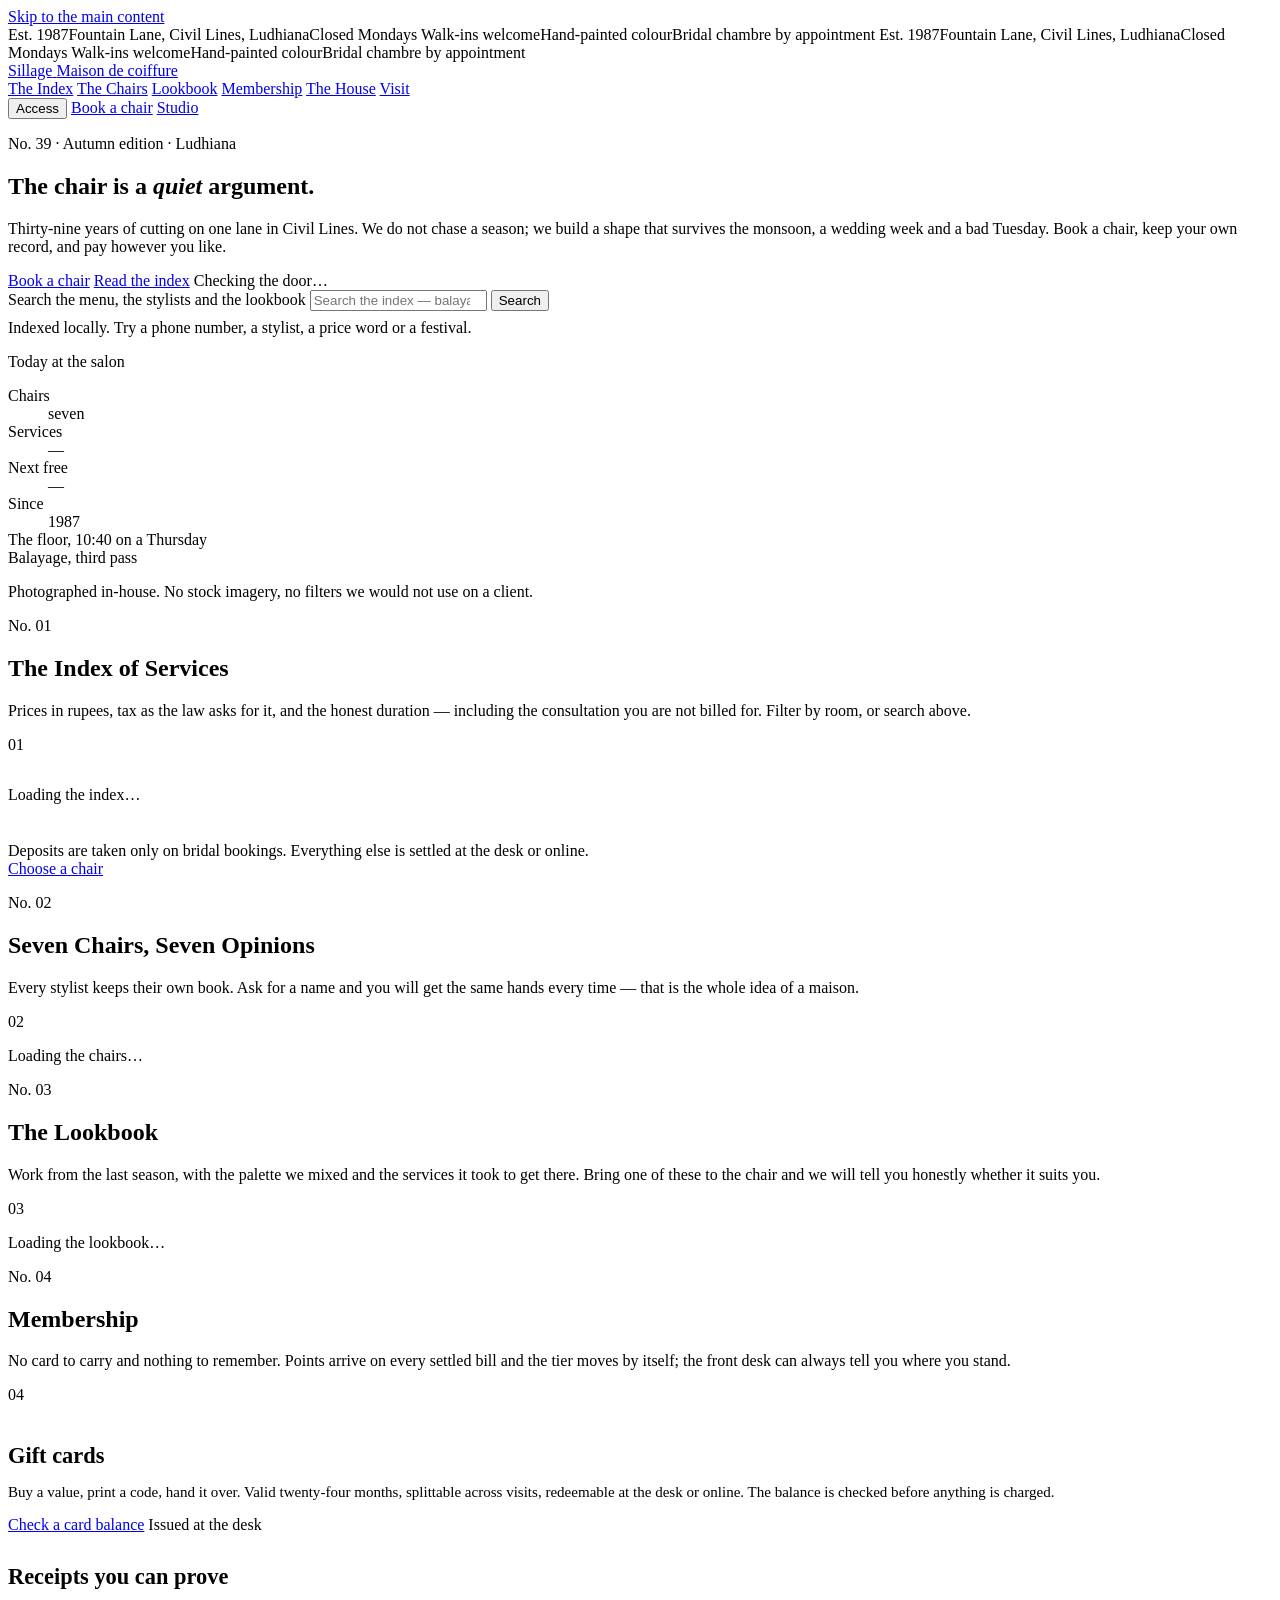
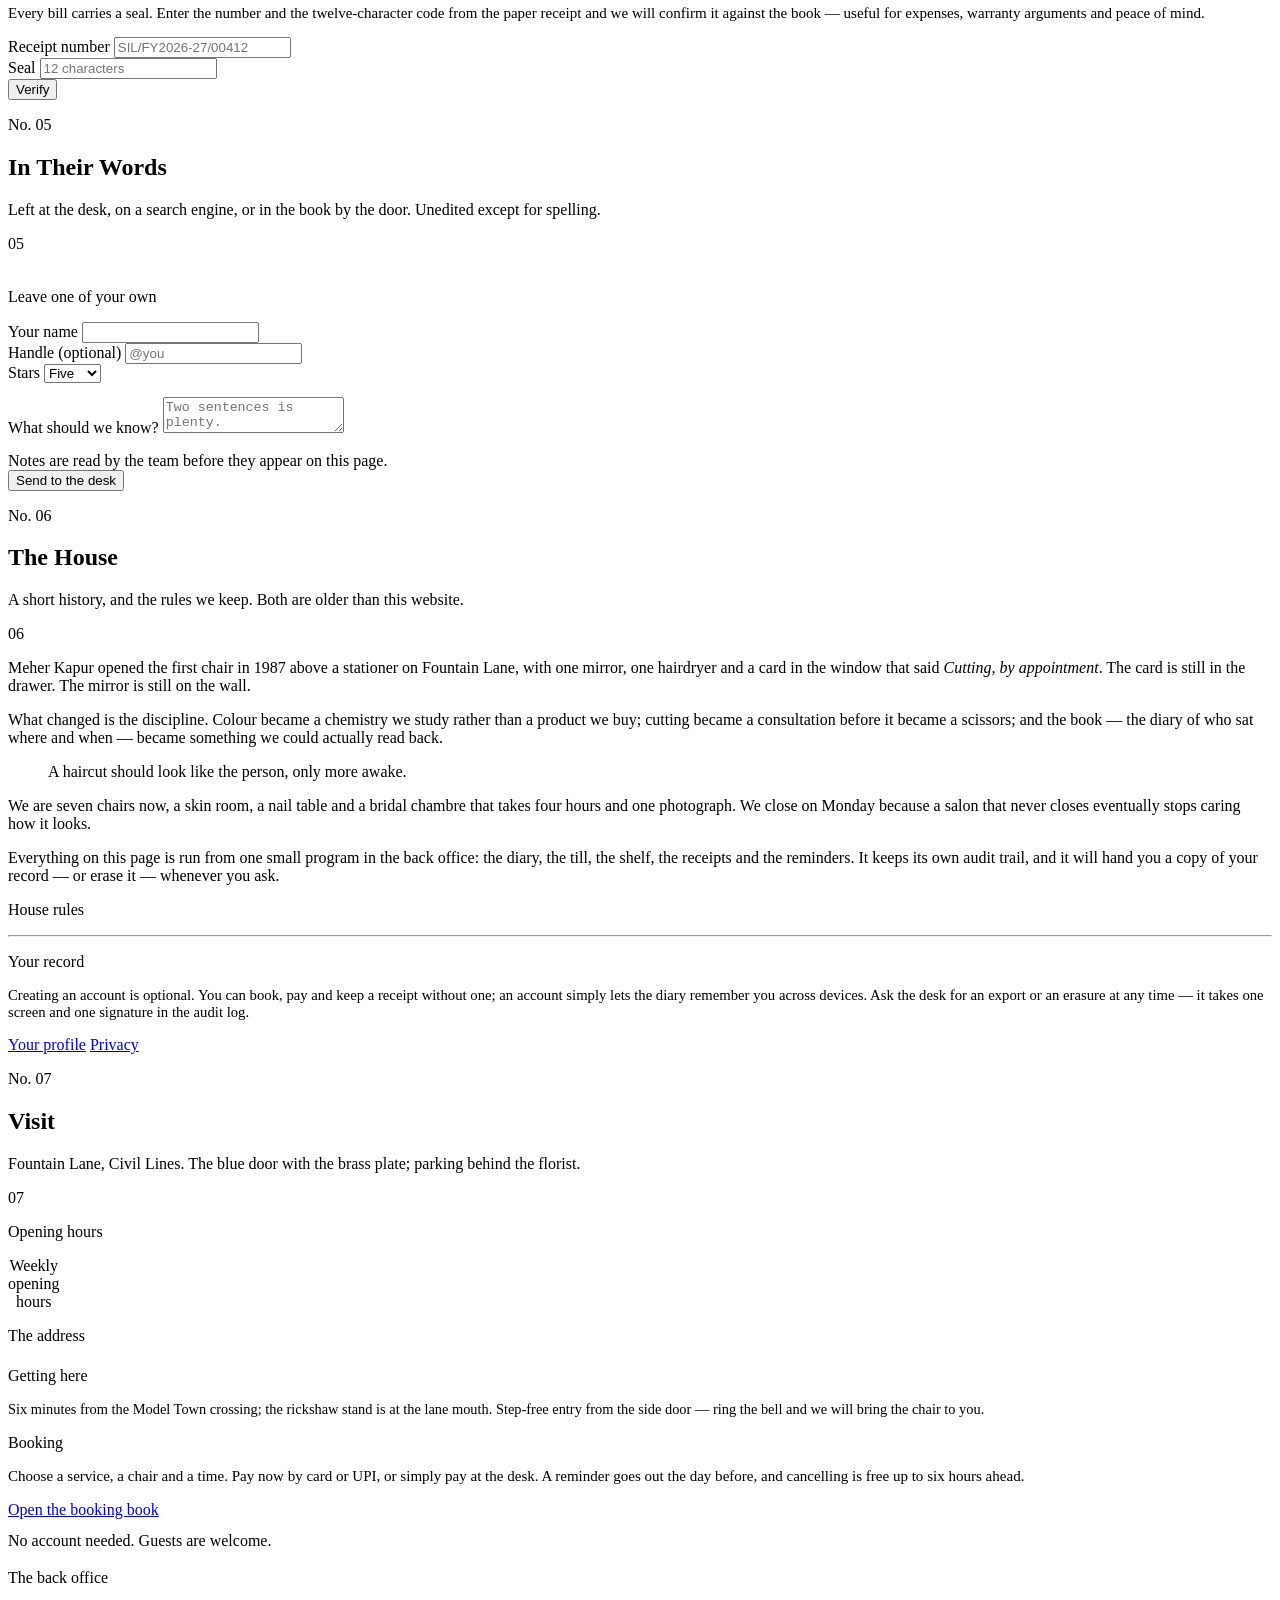
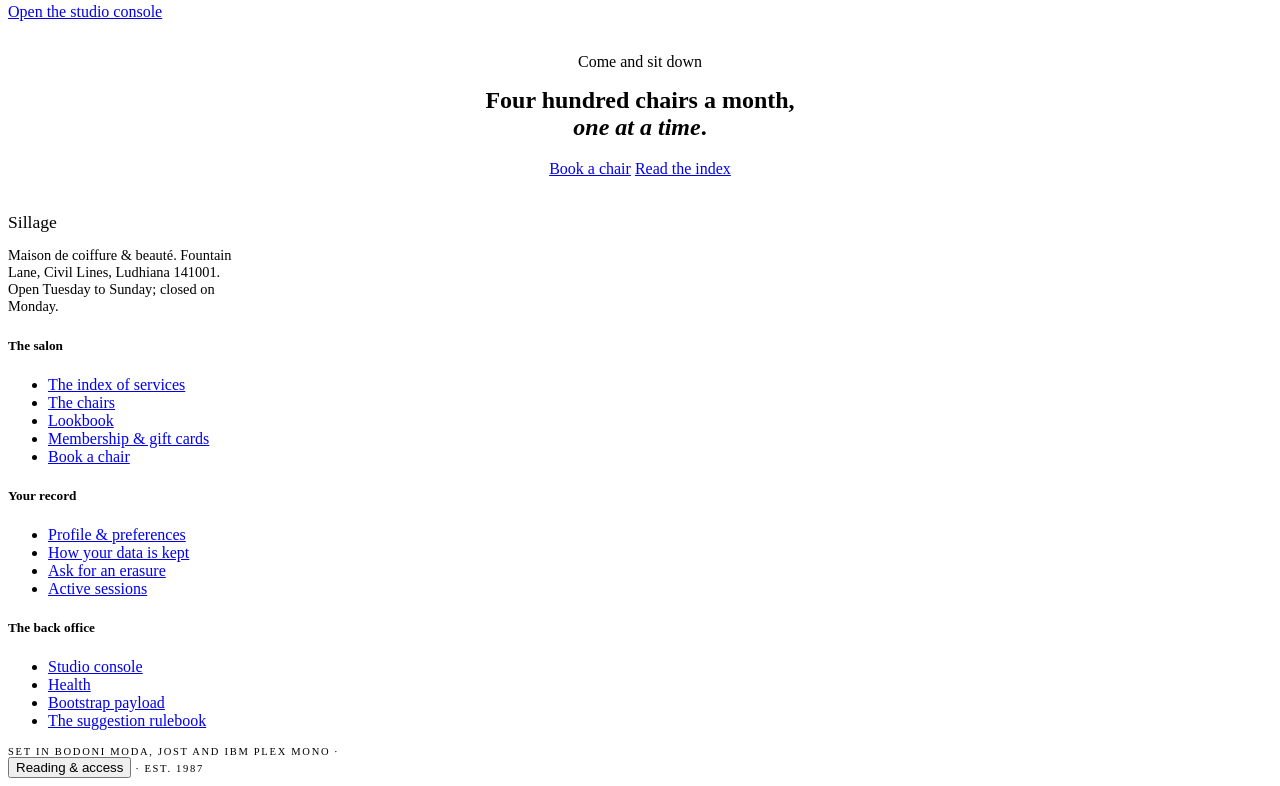
==== web/index.html @ 3ee0d3b0 "SILLAGE: a complete salon-management suite in pure Java Maison de coiffure & beauté, Ludhiana, est. " ====
<!doctype html>
<html lang="en" data-theme="light">
<head>
<meta charset="utf-8">
<meta name="viewport" content="width=device-width, initial-scale=1">
<title>SILLAGE · Maison de Coiffure &amp; Beauté · Ludhiana, est. 1987</title>
<meta name="description" content="SILLAGE is a hair and beauty maison in Ludhiana: precision cutting, hand-painted colour, skin, nails and a bridal chambre. Book a chair online, pay at the desk or by UPI.">
<meta name="theme-color" content="#F4F1EA">
<link rel="preconnect" href="https://fonts.googleapis.com">
<link rel="preconnect" href="https://fonts.gstatic.com" crossorigin>
<link href="https://fonts.googleapis.com/css2?family=Bodoni+Moda:ital,opsz,wght@0,6..96,400..700;1,6..96,400..600&family=Jost:wght@300;400;500&family=IBM+Plex+Mono:wght@400;500&display=swap" rel="stylesheet">
<link rel="stylesheet" href="/assets/css/editorial.css">
<link rel="stylesheet" href="/assets/css/landing.css">
<link rel="icon" href="data:image/svg+xml,%3Csvg xmlns='http://www.w3.org/2000/svg' viewBox='0 0 32 32'%3E%3Crect width='32' height='32' fill='%23151310'/%3E%3Ctext x='16' y='23' font-family='Georgia,serif' font-size='19' fill='%23C9A96A' text-anchor='middle'%3ES%3C/text%3E%3C/svg%3E">
</head>
<body>
<a class="skip" href="#main">Skip to the main content</a>

<!-- ══════════════════════════════════════════════════════ running ticker -->
<div class="ticker" aria-hidden="true">
  <div class="ticker-track" id="tickerTrack">
    <span>Est. 1987</span><span>Fountain Lane, Civil Lines, Ludhiana</span><span>Closed Mondays</span>
    <span>Walk-ins welcome</span><span>Hand-painted colour</span><span>Bridal chambre by appointment</span>
    <span>Est. 1987</span><span>Fountain Lane, Civil Lines, Ludhiana</span><span>Closed Mondays</span>
    <span>Walk-ins welcome</span><span>Hand-painted colour</span><span>Bridal chambre by appointment</span>
  </div>
</div>

<!-- ══════════════════════════════════════════════════════════ masthead -->
<header class="masthead">
  <div class="wrap masthead-in">
    <a class="brand" href="#top" aria-label="SILLAGE, front page">
      <span class="brand-mark">Sillage</span>
      <span class="brand-sub">Maison de coiffure</span>
    </a>
    <nav class="nav" aria-label="Sections">
      <a href="#menu">The Index</a>
      <a href="#chairs">The Chairs</a>
      <a href="#lookbook">Lookbook</a>
      <a href="#membership">Membership</a>
      <a href="#house">The House</a>
      <a href="#visit">Visit</a>
    </nav>
    <div class="nav-tools">
      <button class="link" type="button" id="btnAccess" aria-label="Reading and access preferences">Access</button>
      <a class="btn gold sm" href="/book">Book a chair</a>
      <a class="btn sm ghost" href="/studio" id="btnStudio">Studio</a>
    </div>
  </div>
</header>

<main id="main">
<a id="top"></a>

<!-- ══════════════════════════════════════════════════════════════ hero -->
<section class="hero">
  <div class="wrap hero-grid">
    <div>
      <p class="kicker">No. 39 · Autumn edition · Ludhiana</p>
      <h1>
        <span class="line">The chair</span>
        <span class="line">is a <em>quiet</em></span>
        <span class="line">argument.</span>
      </h1>
      <p class="lede">
        Thirty-nine years of cutting on one lane in Civil Lines. We do not chase a season;
        we build a shape that survives the monsoon, a wedding week and a bad Tuesday.
        Book a chair, keep your own record, and pay however you like.
      </p>
      <div class="btn-row">
        <a class="btn solid" href="/book">Book a chair</a>
        <a class="btn ghost" href="#menu">Read the index</a>
        <span class="tiny" id="openNow">Checking the door&hellip;</span>
      </div>

      <!-- the house index: instant search over the menu, the chairs and the lookbook -->
      <form class="finder" id="finder" role="search" autocomplete="off">
        <label class="sr-only" for="finderInput">Search the menu, the stylists and the lookbook</label>
        <input id="finderInput" type="search" placeholder="Search the index — balayage, Meher, bridal, 98145&hellip;" aria-describedby="finderHint">
        <button type="submit">Search</button>
        <p class="hint" id="finderHint" style="margin:.5rem 0 0">Indexed locally. Try a phone number, a stylist, a price word or a festival.</p>
        <div class="finder-results hide" id="finderResults" role="listbox" aria-label="Search results"></div>
      </form>
    </div>

    <aside class="hero-side">
      <p class="tiny">Today at the salon</p>
      <dl class="kv" id="heroFacts" style="margin:.8rem 0 0">
        <dt>Chairs</dt><dd id="factChairs">seven</dd>
        <dt>Services</dt><dd id="factServices">&mdash;</dd>
        <dt>Next free</dt><dd id="factNext">&mdash;</dd>
        <dt>Since</dt><dd>1987</dd>
      </dl>
      <div class="plates">
        <figure class="plate" style="margin:0">
          <img src="/assets/img/hero-interior.jpg" alt="The salon floor: four chairs under north light, bone walls and a marble counter" onerror="this.style.display='none'">
          <figcaption>The floor, 10:40 on a Thursday</figcaption>
        </figure>
        <figure class="plate" style="margin:0">
          <img src="/assets/img/detail-colour.jpg" alt="A stylist's hands painting light through a long section of hair" onerror="this.style.display='none'">
          <figcaption>Balayage, third pass</figcaption>
        </figure>
      </div>
      <p class="marginal" style="margin-top:1rem">
        Photographed in-house. No stock imagery, no filters we would not use on a client.
      </p>
    </aside>
  </div>
</section>

<!-- ══════════════════════════════════════════════ No. 01 — the index -->
<section class="section" id="menu">
  <div class="wrap">
    <div class="section-head reveal">
      <div>
        <p class="kicker">No. 01</p>
        <h2>The Index of Services</h2>
      </div>
      <p class="note">
        Prices in rupees, tax as the law asks for it, and the honest duration &mdash; including the
        consultation you are not billed for. Filter by room, or search above.
      </p>
      <span class="folio-num">01</span>
    </div>

    <div class="chip-row reveal" id="menuFilters" role="group" aria-label="Filter the index by room" style="margin-bottom:2rem"></div>
    <div class="menu-cols" id="menuCols"><p class="muted">Loading the index&hellip;</p></div>

    <div class="between reveal" style="margin-top:2.4rem;gap:1rem;flex-wrap:wrap">
      <p class="hint" style="margin:0">Deposits are taken only on bridal bookings. Everything else is settled at the desk or online.</p>
      <a class="btn ghost" href="/book">Choose a chair</a>
    </div>
  </div>
</section>

<!-- ══════════════════════════════════════════════ No. 02 — the chairs -->
<section class="section" id="chairs">
  <div class="wrap">
    <div class="section-head reveal">
      <div>
        <p class="kicker">No. 02</p>
        <h2>Seven Chairs, Seven Opinions</h2>
      </div>
      <p class="note">
        Every stylist keeps their own book. Ask for a name and you will get the same hands
        every time &mdash; that is the whole idea of a maison.
      </p>
      <span class="folio-num">02</span>
    </div>
    <div class="chairs reveal" id="chairGrid"><p class="muted">Loading the chairs&hellip;</p></div>
  </div>
</section>

<!-- ══════════════════════════════════════════ No. 03 — the lookbook -->
<section class="section" id="lookbook">
  <div class="wrap">
    <div class="section-head reveal">
      <div>
        <p class="kicker">No. 03</p>
        <h2>The Lookbook</h2>
      </div>
      <p class="note">
        Work from the last season, with the palette we mixed and the services it took to get there.
        Bring one of these to the chair and we will tell you honestly whether it suits you.
      </p>
      <span class="folio-num">03</span>
    </div>
    <div class="looks reveal" id="lookGrid"><p class="muted">Loading the lookbook&hellip;</p></div>
  </div>
</section>

<!-- ═════════════════════════════════════════ No. 04 — membership -->
<section class="section" id="membership">
  <div class="wrap">
    <div class="section-head reveal">
      <div>
        <p class="kicker">No. 04</p>
        <h2>Membership</h2>
      </div>
      <p class="note">
        No card to carry and nothing to remember. Points arrive on every settled bill and the
        tier moves by itself; the front desk can always tell you where you stand.
      </p>
      <span class="folio-num">04</span>
    </div>
    <div class="tiers reveal" id="tierGrid"></div>
    <div class="grid g2 reveal" style="margin-top:2.4rem;align-items:start">
      <div class="card">
        <h4 style="font-family:var(--display);font-size:1.4rem;margin-bottom:.6rem">Gift cards</h4>
        <p style="font-size:.94rem;color:var(--fg-soft)">
          Buy a value, print a code, hand it over. Valid twenty-four months, splittable across visits,
          redeemable at the desk or online. The balance is checked before anything is charged.
        </p>
        <div class="btn-row" style="margin-top:.9rem">
          <a class="btn sm ghost" href="/book#gift">Check a card balance</a>
          <span class="tiny">Issued at the desk</span>
        </div>
      </div>
      <div class="card">
        <h4 style="font-family:var(--display);font-size:1.4rem;margin-bottom:.6rem">Receipts you can prove</h4>
        <p style="font-size:.94rem;color:var(--fg-soft)">
          Every bill carries a seal. Enter the number and the twelve-character code from the paper
          receipt and we will confirm it against the book &mdash; useful for expenses, warranty
          arguments and peace of mind.
        </p>
        <form class="row" id="verifyForm" style="margin-top:.9rem;grid-template-columns:1fr 1fr auto;align-items:end">
          <div class="field" style="margin:0">
            <label class="lbl" for="vNumber">Receipt number</label>
            <input id="vNumber" name="number" placeholder="SIL/FY2026-27/00412" autocomplete="off">
          </div>
          <div class="field" style="margin:0">
            <label class="lbl" for="vCode">Seal</label>
            <input id="vCode" name="code" placeholder="12 characters" autocomplete="off">
          </div>
          <button class="btn sm solid" type="submit">Verify</button>
        </form>
        <p class="hint" id="verifyOut" role="status" style="margin:.7rem 0 0"></p>
      </div>
    </div>
  </div>
</section>

<!-- ═════════════════════════════════════════ No. 05 — in their words -->
<section class="section" id="words">
  <div class="wrap">
    <div class="section-head reveal">
      <div>
        <p class="kicker">No. 05</p>
        <h2>In Their Words</h2>
      </div>
      <p class="note">Left at the desk, on a search engine, or in the book by the door. Unedited except for spelling.</p>
      <span class="folio-num">05</span>
    </div>
    <div class="quotes reveal" id="quoteGrid"></div>
    <form class="card reveal" id="quoteForm" style="margin-top:2.2rem">
      <p class="tiny" style="margin-top:0">Leave one of your own</p>
      <div class="row" style="margin-top:.8rem">
        <div class="field" style="margin:0">
          <label class="lbl" for="qName">Your name</label>
          <input id="qName" name="authorName" required maxlength="60" autocomplete="name">
        </div>
        <div class="field" style="margin:0">
          <label class="lbl" for="qHandle">Handle <span class="muted">(optional)</span></label>
          <input id="qHandle" name="handle" maxlength="40" placeholder="@you">
        </div>
        <div class="field" style="margin:0">
          <label class="lbl" for="qRating">Stars</label>
          <select id="qRating" name="rating">
            <option value="5">Five</option><option value="4">Four</option>
            <option value="3">Three</option><option value="2">Two</option><option value="1">One</option>
          </select>
        </div>
      </div>
      <div class="field" style="margin:.9rem 0 0">
        <label class="lbl" for="qText">What should we know?</label>
        <textarea id="qText" name="quote" required maxlength="600" placeholder="Two sentences is plenty."></textarea>
      </div>
      <div class="between" style="margin-top:.9rem;gap:1rem;flex-wrap:wrap">
        <p class="hint" style="margin:0">Notes are read by the team before they appear on this page.</p>
        <button class="btn sm solid" type="submit">Send to the desk</button>
      </div>
    </form>
  </div>
</section>

<!-- ══════════════════════════════════════════════ No. 06 — the house -->
<section class="section" id="house">
  <div class="wrap">
    <div class="section-head reveal">
      <div>
        <p class="kicker">No. 06</p>
        <h2>The House</h2>
      </div>
      <p class="note">A short history, and the rules we keep. Both are older than this website.</p>
      <span class="folio-num">06</span>
    </div>

    <div class="split reveal">
      <div class="column">
        <p class="dropcap">
          Meher Kapur opened the first chair in 1987 above a stationer on Fountain Lane, with one
          mirror, one hairdryer and a card in the window that said <em>Cutting, by appointment</em>.
          The card is still in the drawer. The mirror is still on the wall.
        </p>
        <p>
          What changed is the discipline. Colour became a chemistry we study rather than a product we
          buy; cutting became a consultation before it became a scissors; and the book &mdash; the diary
          of who sat where and when &mdash; became something we could actually read back.
        </p>
        <blockquote class="pullquote">
          A haircut should look like the person, only more awake.
        </blockquote>
        <p>
          We are seven chairs now, a skin room, a nail table and a bridal chambre that takes four
          hours and one photograph. We close on Monday because a salon that never closes eventually
          stops caring how it looks.
        </p>
        <p>
          Everything on this page is run from one small program in the back office: the diary, the
          till, the shelf, the receipts and the reminders. It keeps its own audit trail, and it will
          hand you a copy of your record &mdash; or erase it &mdash; whenever you ask.
        </p>
      </div>
      <aside>
        <p class="tiny">House rules</p>
        <dl class="kv" id="policyList" style="margin-top:.8rem"></dl>
        <hr class="rule">
        <p class="tiny">Your record</p>
        <p style="font-size:.92rem;color:var(--fg-soft)">
          Creating an account is optional. You can book, pay and keep a receipt without one; an account
          simply lets the diary remember you across devices. Ask the desk for an export or an erasure
          at any time &mdash; it takes one screen and one signature in the audit log.
        </p>
        <div class="btn-row" style="margin-top:.6rem">
          <a class="btn sm ghost" href="/studio#/profile">Your profile</a>
          <a class="btn sm ghost" href="/studio#/privacy">Privacy</a>
        </div>
      </aside>
    </div>
  </div>
</section>

<!-- ══════════════════════════════════════════════════ No. 07 — visit -->
<section class="section" id="visit">
  <div class="wrap">
    <div class="section-head reveal">
      <div>
        <p class="kicker">No. 07</p>
        <h2>Visit</h2>
      </div>
      <p class="note">Fountain Lane, Civil Lines. The blue door with the brass plate; parking behind the florist.</p>
      <span class="folio-num">07</span>
    </div>

    <div class="visit-grid reveal">
      <div>
        <p class="tiny">Opening hours</p>
        <table class="hours" id="hoursTable" style="margin-top:.7rem">
          <caption class="sr-only">Weekly opening hours</caption>
          <tbody></tbody>
        </table>
        <p class="hint" id="holidayNote" style="margin-top:.7rem"></p>
      </div>
      <div>
        <p class="tiny">The address</p>
        <address style="font-style:normal;font-size:.98rem;line-height:1.7;margin-top:.7rem" id="addressBlock"></address>
        <p class="tiny" style="margin-top:1.4rem">Getting here</p>
        <p style="font-size:.9rem;color:var(--fg-soft)">
          Six minutes from the Model Town crossing; the rickshaw stand is at the lane mouth.
          Step-free entry from the side door &mdash; ring the bell and we will bring the chair to you.
        </p>
      </div>
      <div>
        <p class="tiny">Booking</p>
        <div class="card tight" style="margin-top:.7rem">
          <p style="font-size:.94rem;color:var(--fg-soft);margin-bottom:1rem">
            Choose a service, a chair and a time. Pay now by card or UPI, or simply pay at the desk.
            A reminder goes out the day before, and cancelling is free up to six hours ahead.
          </p>
          <a class="btn solid block" href="/book">Open the booking book</a>
          <p class="hint" style="margin:.8rem 0 0">No account needed. Guests are welcome.</p>
        </div>
        <p class="tiny" style="margin-top:1.2rem">The back office</p>
        <a class="btn ghost sm" href="/studio">Open the studio console</a>
      </div>
    </div>
  </div>
</section>

<!-- ══════════════════════════════════════════════════════ closing band -->
<section class="section" style="background:var(--ink);color:var(--bone);border-top:0">
  <div class="wrap" style="text-align:center;padding-block:1rem">
    <p class="kicker plain" style="justify-content:center;color:var(--champagne)">Come and sit down</p>
    <h2 style="color:var(--bone);max-width:26ch;margin:0 auto 1.2rem">
      Four hundred chairs a month, <em style="color:var(--champagne)">one at a time</em>.
    </h2>
    <div class="btn-row" style="justify-content:center">
      <a class="btn" style="--btn-bd:var(--champagne);--btn-fg:var(--champagne)" href="/book">Book a chair</a>
      <a class="btn ghost" style="--btn-fg:var(--bone);--btn-bd:rgba(244,241,234,.4)" href="#menu">Read the index</a>
    </div>
  </div>
</section>
</main>

<!-- ══════════════════════════════════════════════════════════ colophon -->
<footer class="colophon">
  <div class="wrap">
    <div class="colophon-grid">
      <div>
        <p class="brand-mark" style="font-size:1.1rem;margin-bottom:.5rem">Sillage</p>
        <p style="font-size:.9rem;color:var(--fg-soft);max-width:34ch">
          Maison de coiffure &amp; beaut&eacute;. Fountain Lane, Civil Lines, Ludhiana 141001.
          Open Tuesday to Sunday; closed on Monday.
        </p>
        <p class="mono" style="font-size:.72rem;color:var(--fg-mut);margin-top:.9rem" id="colophonContact"></p>
      </div>
      <div>
        <h5>The salon</h5>
        <ul>
          <li><a href="#menu">The index of services</a></li>
          <li><a href="#chairs">The chairs</a></li>
          <li><a href="#lookbook">Lookbook</a></li>
          <li><a href="#membership">Membership &amp; gift cards</a></li>
          <li><a href="/book">Book a chair</a></li>
        </ul>
      </div>
      <div>
        <h5>Your record</h5>
        <ul>
          <li><a href="/studio#/profile">Profile &amp; preferences</a></li>
          <li><a href="/studio#/privacy">How your data is kept</a></li>
          <li><a href="#" id="linkErasure">Ask for an erasure</a></li>
          <li><a href="/studio#/sessions">Active sessions</a></li>
        </ul>
      </div>
      <div>
        <h5>The back office</h5>
        <ul>
          <li><a href="/studio">Studio console</a></li>
          <li><a href="/api/health">Health</a></li>
          <li><a href="/api/bootstrap">Bootstrap payload</a></li>
          <li><a href="/api/meta/engine">The suggestion rulebook</a></li>
        </ul>
      </div>
    </div>
    <div class="fine between" style="gap:1rem;flex-wrap:wrap">
      <p class="mono" style="font-size:.66rem;letter-spacing:.16em;text-transform:uppercase;color:var(--fg-mut);margin:0">
        Set in Bodoni Moda, Jost and IBM Plex Mono &middot; <span id="colophonEngine"></span>
      </p>
      <p class="mono" style="font-size:.66rem;letter-spacing:.16em;text-transform:uppercase;color:var(--fg-mut);margin:0">
        <button class="link" type="button" id="btnAccessFoot">Reading &amp; access</button>
        &middot; est. 1987
      </p>
    </div>
  </div>
</footer>

<script src="/assets/js/sillage.js"></script>
<script src="/assets/js/landing.js"></script>
</body>
</html>
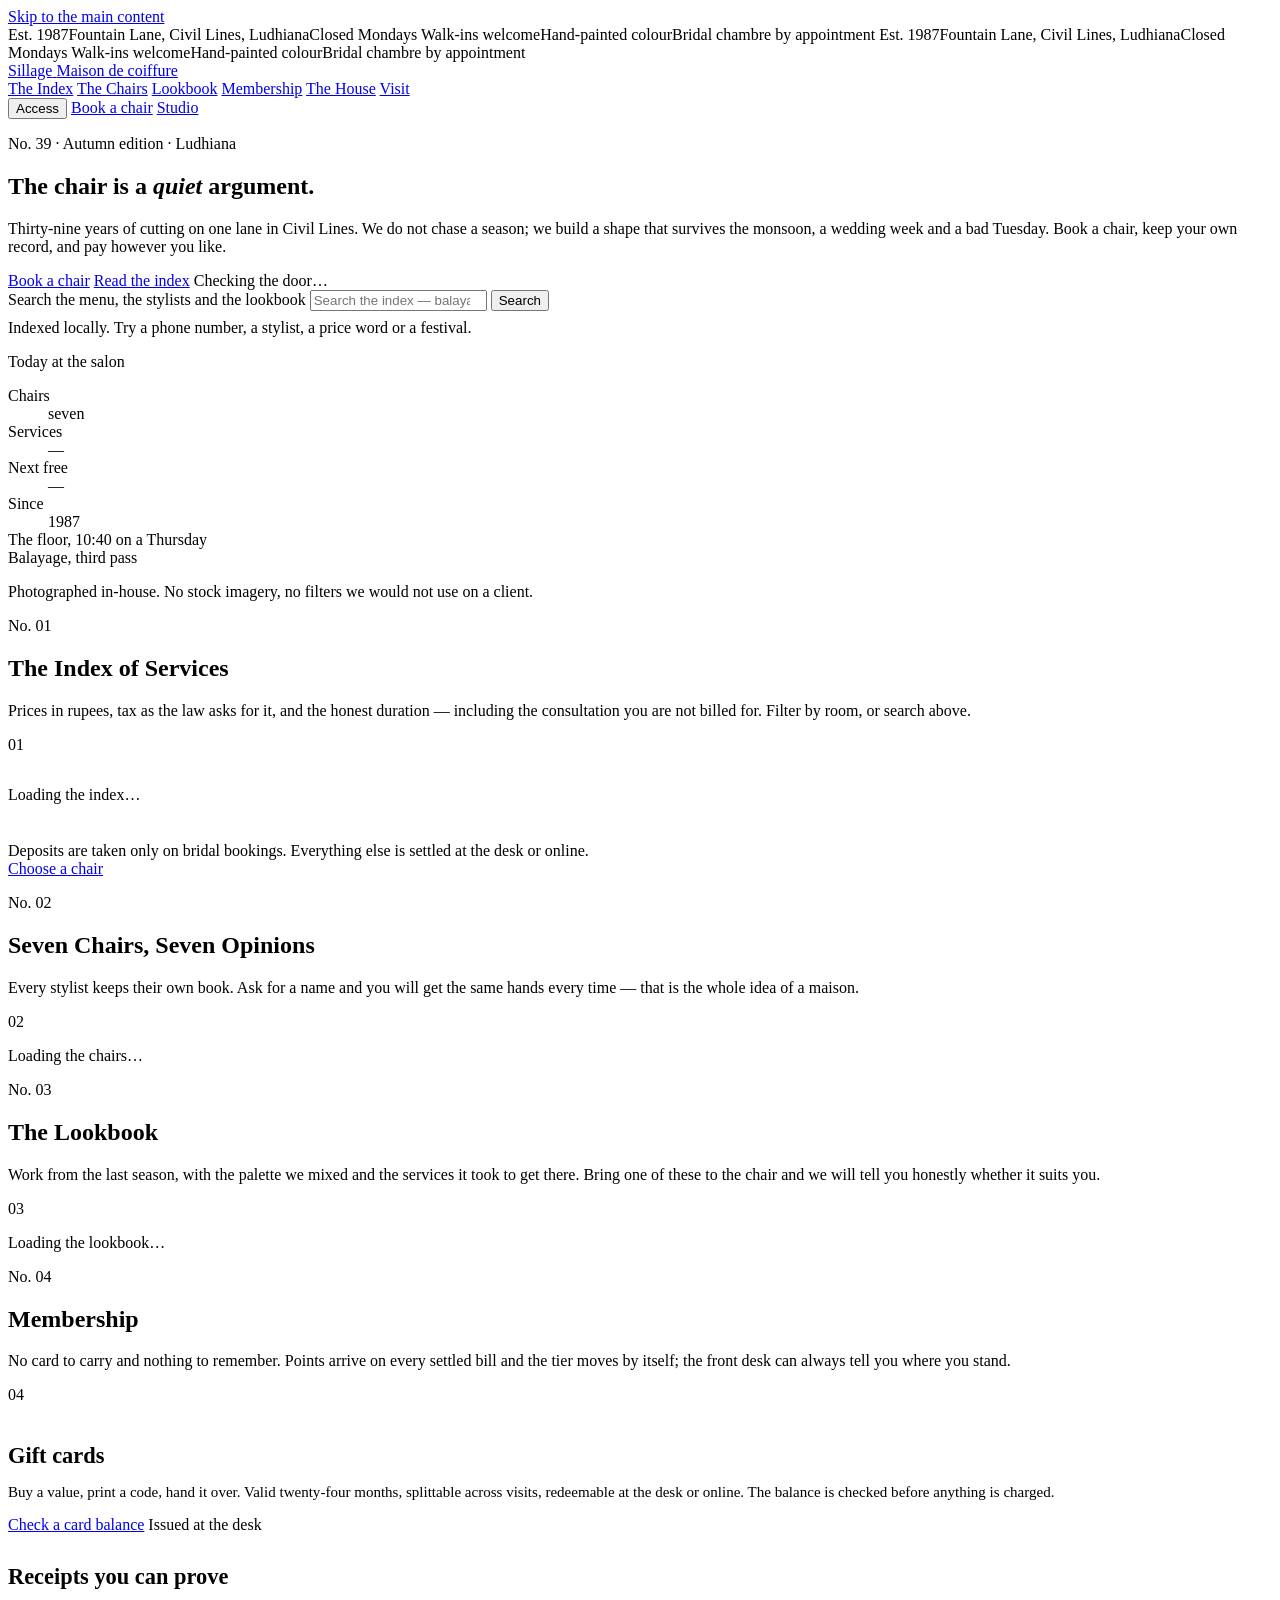
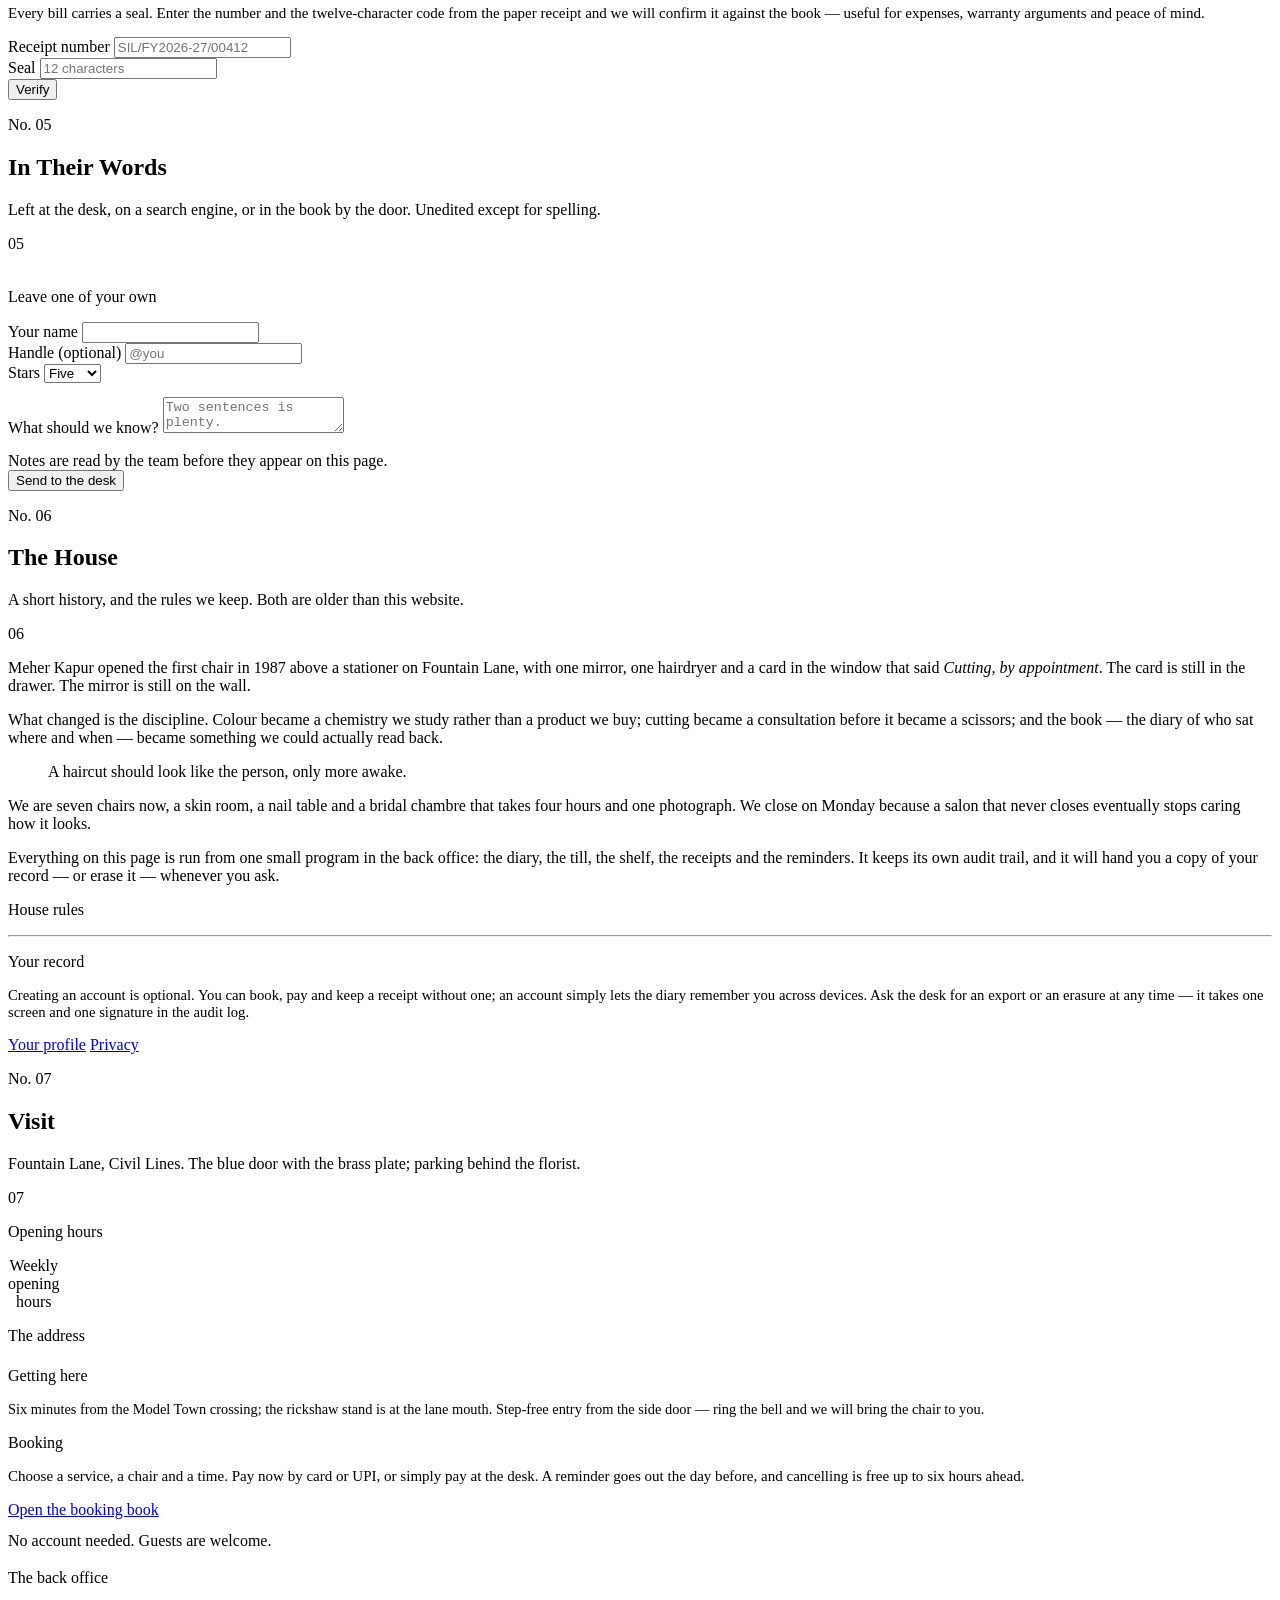
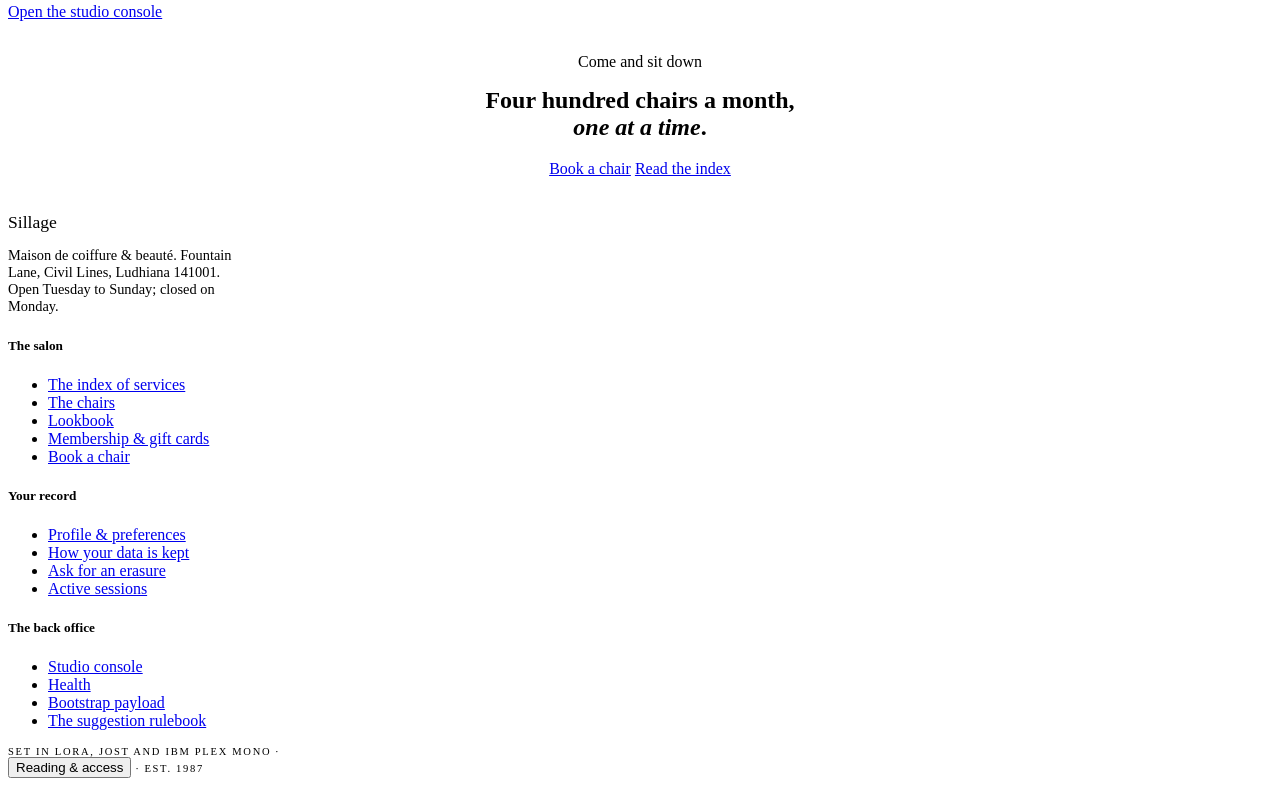
==== commit 5f820041: "Soften the house style: Lora, espresso ink and a brown palette Layout, structure and the cream groun" ====
--- a/web/index.html
+++ b/web/index.html
@@ -8,10 +8,10 @@
 <meta name="theme-color" content="#F4F1EA">
 <link rel="preconnect" href="https://fonts.googleapis.com">
 <link rel="preconnect" href="https://fonts.gstatic.com" crossorigin>
-<link href="https://fonts.googleapis.com/css2?family=Bodoni+Moda:ital,opsz,wght@0,6..96,400..700;1,6..96,400..600&family=Jost:wght@300;400;500&family=IBM+Plex+Mono:wght@400;500&display=swap" rel="stylesheet">
+<link href="https://fonts.googleapis.com/css2?family=Lora:ital,wght@0,400..700;1,400..600&family=Jost:wght@400;500&family=IBM+Plex+Mono:wght@400;500&display=swap" rel="stylesheet">
 <link rel="stylesheet" href="/assets/css/editorial.css">
 <link rel="stylesheet" href="/assets/css/landing.css">
-<link rel="icon" href="data:image/svg+xml,%3Csvg xmlns='http://www.w3.org/2000/svg' viewBox='0 0 32 32'%3E%3Crect width='32' height='32' fill='%23151310'/%3E%3Ctext x='16' y='23' font-family='Georgia,serif' font-size='19' fill='%23C9A96A' text-anchor='middle'%3ES%3C/text%3E%3C/svg%3E">
+<link rel="icon" href="data:image/svg+xml,%3Csvg xmlns='http://www.w3.org/2000/svg' viewBox='0 0 32 32'%3E%3Crect width='32' height='32' fill='%23362511'/%3E%3Ctext x='16' y='23' font-family='Georgia,serif' font-size='19' fill='%23C9A96A' text-anchor='middle'%3ES%3C/text%3E%3C/svg%3E">
 </head>
 <body>
 <a class="skip" href="#main">Skip to the main content</a>
@@ -425,7 +425,7 @@
     </div>
     <div class="fine between" style="gap:1rem;flex-wrap:wrap">
       <p class="mono" style="font-size:.66rem;letter-spacing:.16em;text-transform:uppercase;color:var(--fg-mut);margin:0">
-        Set in Bodoni Moda, Jost and IBM Plex Mono &middot; <span id="colophonEngine"></span>
+        Set in Lora, Jost and IBM Plex Mono &middot; <span id="colophonEngine"></span>
       </p>
       <p class="mono" style="font-size:.66rem;letter-spacing:.16em;text-transform:uppercase;color:var(--fg-mut);margin:0">
         <button class="link" type="button" id="btnAccessFoot">Reading &amp; access</button>
